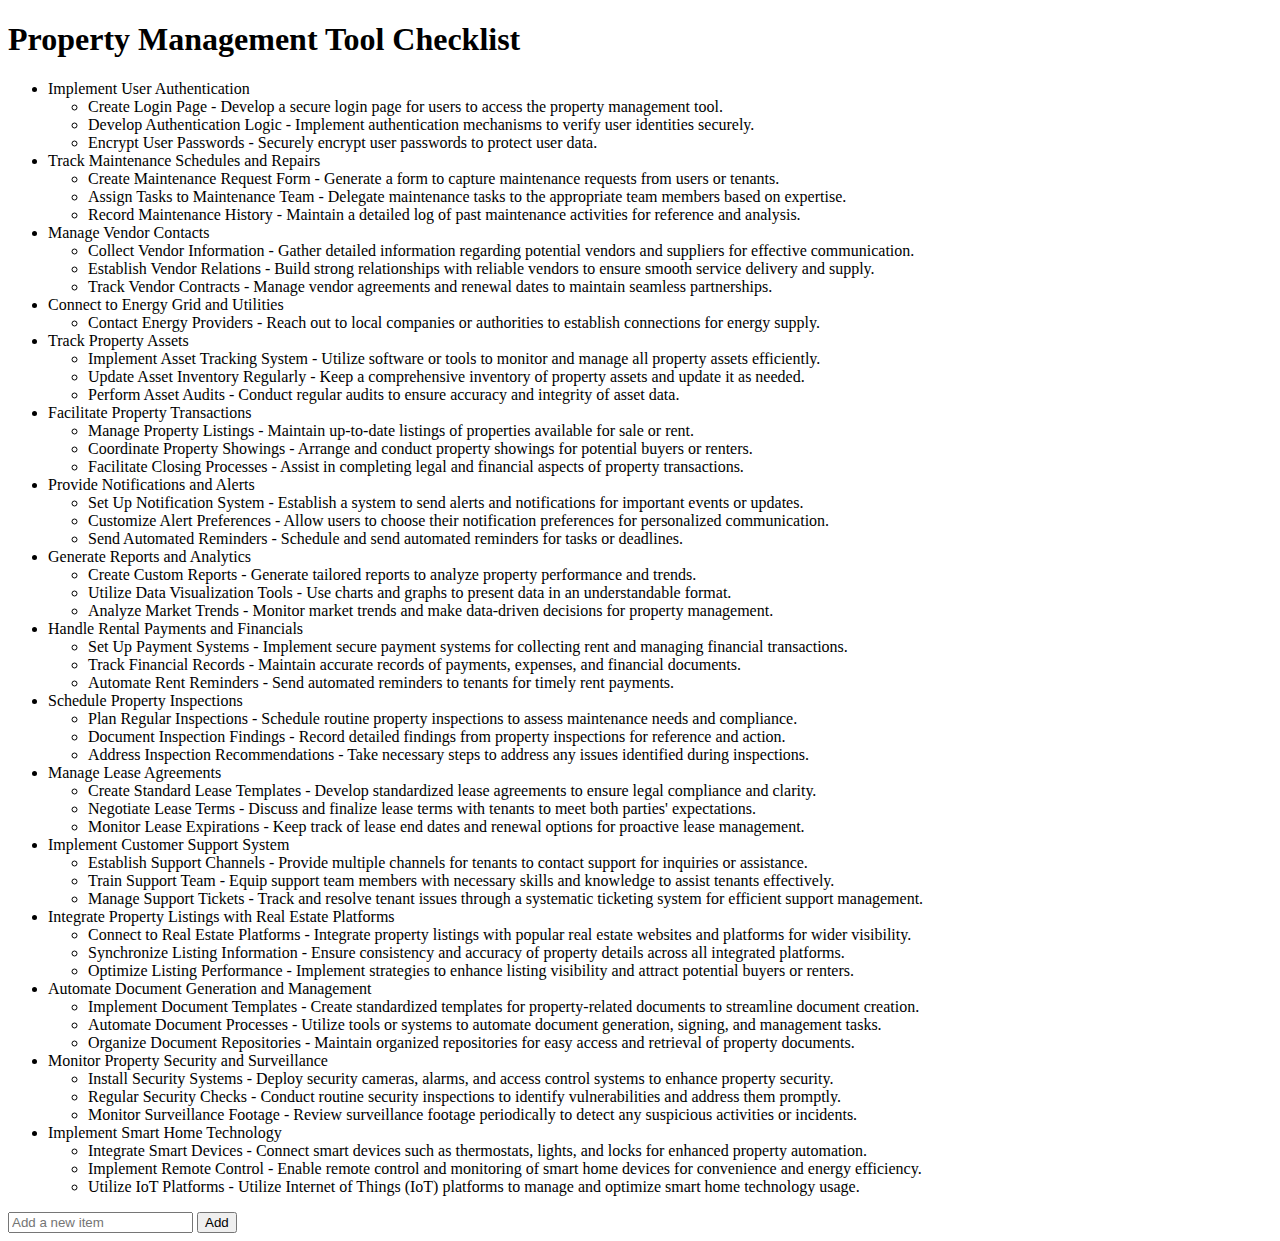
==== index.html @ b71ea4e7 "Create index.html" ====
<!DOCTYPE html>
<html lang="en">
<head>
    <meta charset="UTF-8">
    <meta name="viewport" content="width=device-width, initial-scale=1.0">
    <title>Property Management Tool Checklist</title>
    <link rel="stylesheet" href="style.css">
</head>
<body>
    <header>
        <h1>Property Management Tool Checklist</h1>
    </header>
    <main>
        <section class="checklist">
            <ul id="checklist-items">
                <!-- Existing main items with detailed descriptions -->
                <li class="main-item">Implement User Authentication
                    <ul class="sublist hidden">
                        <li>Create Login Page - Develop a secure login page for users to access the property management tool.</li>
                        <li>Develop Authentication Logic - Implement authentication mechanisms to verify user identities securely.</li>
                        <li>Encrypt User Passwords - Securely encrypt user passwords to protect user data.</li>
                    </ul>
                </li>
                <li class="main-item">Track Maintenance Schedules and Repairs
                    <ul class="sublist hidden">
                        <li>Create Maintenance Request Form - Generate a form to capture maintenance requests from users or tenants.</li>
                        <li>Assign Tasks to Maintenance Team - Delegate maintenance tasks to the appropriate team members based on expertise.</li>
                        <li>Record Maintenance History - Maintain a detailed log of past maintenance activities for reference and analysis.</li>
                    </ul>
                </li>
                <li class="main-item">Manage Vendor Contacts
                    <ul class="sublist hidden">
                        <li>Collect Vendor Information - Gather detailed information regarding potential vendors and suppliers for effective communication.</li>
                        <li>Establish Vendor Relations - Build strong relationships with reliable vendors to ensure smooth service delivery and supply.</li>
                        <li>Track Vendor Contracts - Manage vendor agreements and renewal dates to maintain seamless partnerships.</li>
                    </ul>
                </li>
                <li class="main-item">Connect to Energy Grid and Utilities
                    <ul class="sublist hidden">
                        <li>Contact Energy Providers - Reach out to local companies or authorities to establish connections for energy supply.</li>
                    </ul>
                </li>
                <!-- Additional main items with detailed descriptions -->
                <li class="main-item">Track Property Assets
                    <ul class="sublist hidden">
                        <li>Implement Asset Tracking System - Utilize software or tools to monitor and manage all property assets efficiently.</li>
                        <li>Update Asset Inventory Regularly - Keep a comprehensive inventory of property assets and update it as needed.</li>
                        <li>Perform Asset Audits - Conduct regular audits to ensure accuracy and integrity of asset data.</li>
                    </ul>
                </li>
                <li class="main-item">Facilitate Property Transactions
                    <ul class="sublist hidden">
                        <li>Manage Property Listings - Maintain up-to-date listings of properties available for sale or rent.</li>
                        <li>Coordinate Property Showings - Arrange and conduct property showings for potential buyers or renters.</li>
                        <li>Facilitate Closing Processes - Assist in completing legal and financial aspects of property transactions.</li>
                    </ul>
                </li>
                <li class="main-item">Provide Notifications and Alerts
                    <ul class="sublist hidden">
                        <li>Set Up Notification System - Establish a system to send alerts and notifications for important events or updates.</li>
                        <li>Customize Alert Preferences - Allow users to choose their notification preferences for personalized communication.</li>
                        <li>Send Automated Reminders - Schedule and send automated reminders for tasks or deadlines.</li>
                    </ul>
                </li>
                <li class="main-item">Generate Reports and Analytics
                    <ul class="sublist hidden">
                        <li>Create Custom Reports - Generate tailored reports to analyze property performance and trends.</li>
                        <li>Utilize Data Visualization Tools - Use charts and graphs to present data in an understandable format.</li>
                        <li>Analyze Market Trends - Monitor market trends and make data-driven decisions for property management.</li>
                    </ul>
                </li>
                <li class="main-item">Handle Rental Payments and Financials
                    <ul class="sublist hidden">
                        <li>Set Up Payment Systems - Implement secure payment systems for collecting rent and managing financial transactions.</li>
                        <li>Track Financial Records - Maintain accurate records of payments, expenses, and financial documents.</li>
                        <li>Automate Rent Reminders - Send automated reminders to tenants for timely rent payments.</li>
                    </ul>
                </li>
                <li class="main-item">Schedule Property Inspections
                    <ul class="sublist hidden">
                        <li>Plan Regular Inspections - Schedule routine property inspections to assess maintenance needs and compliance.</li>
                        <li>Document Inspection Findings - Record detailed findings from property inspections for reference and action.</li>
                        <li>Address Inspection Recommendations - Take necessary steps to address any issues identified during inspections.</li>
                    </ul>
                </li>
                <li class="main-item">Manage Lease Agreements
                    <ul class="sublist hidden">
                        <li>Create Standard Lease Templates - Develop standardized lease agreements to ensure legal compliance and clarity.</li>
                        <li>Negotiate Lease Terms - Discuss and finalize lease terms with tenants to meet both parties' expectations.</li>
                        <li>Monitor Lease Expirations - Keep track of lease end dates and renewal options for proactive lease management.</li>
                    </ul>
                </li>
                <li class="main-item">Implement Customer Support System
                    <ul class="sublist hidden">
                        <li>Establish Support Channels - Provide multiple channels for tenants to contact support for inquiries or assistance.</li>
                        <li>Train Support Team - Equip support team members with necessary skills and knowledge to assist tenants effectively.</li>
                        <li>Manage Support Tickets - Track and resolve tenant issues through a systematic ticketing system for efficient support management.</li>
                    </ul>
                </li>
                <li class="main-item">Integrate Property Listings with Real Estate Platforms
                    <ul class="sublist hidden">
                        <li>Connect to Real Estate Platforms - Integrate property listings with popular real estate websites and platforms for wider visibility.</li>
                        <li>Synchronize Listing Information - Ensure consistency and accuracy of property details across all integrated platforms.</li>
                        <li>Optimize Listing Performance - Implement strategies to enhance listing visibility and attract potential buyers or renters.</li>
                    </ul>
                </li>
                <li class="main-item">Automate Document Generation and Management
                    <ul class="sublist hidden">
                        <li>Implement Document Templates - Create standardized templates for property-related documents to streamline document creation.</li>
                        <li>Automate Document Processes - Utilize tools or systems to automate document generation, signing, and management tasks.</li>
                        <li>Organize Document Repositories - Maintain organized repositories for easy access and retrieval of property documents.</li>
                    </ul>
                </li>
                <li class="main-item">Monitor Property Security and Surveillance
                    <ul class="sublist hidden">
                        <li>Install Security Systems - Deploy security cameras, alarms, and access control systems to enhance property security.</li>
                        <li>Regular Security Checks - Conduct routine security inspections to identify vulnerabilities and address them promptly.</li>
                        <li>Monitor Surveillance Footage - Review surveillance footage periodically to detect any suspicious activities or incidents.</li>
                    </ul>
                </li>
                <li class="main-item">Implement Smart Home Technology
                    <ul class="sublist hidden">
                        <li>Integrate Smart Devices - Connect smart devices such as thermostats, lights, and locks for enhanced property automation.</li>
                        <li>Implement Remote Control - Enable remote control and monitoring of smart home devices for convenience and energy efficiency.</li>
                        <li>Utilize IoT Platforms - Utilize Internet of Things (IoT) platforms to manage and optimize smart home technology usage.</li>
                    </ul>
                </li>
            </ul>
            <div class="add-item">
                <input type="text" id="new-item" placeholder="Add a new item">
                <button id="add-button">Add</button>
            </div>
        </section>
    </main>
    <script src="script.js"></script>
</body>
</html>
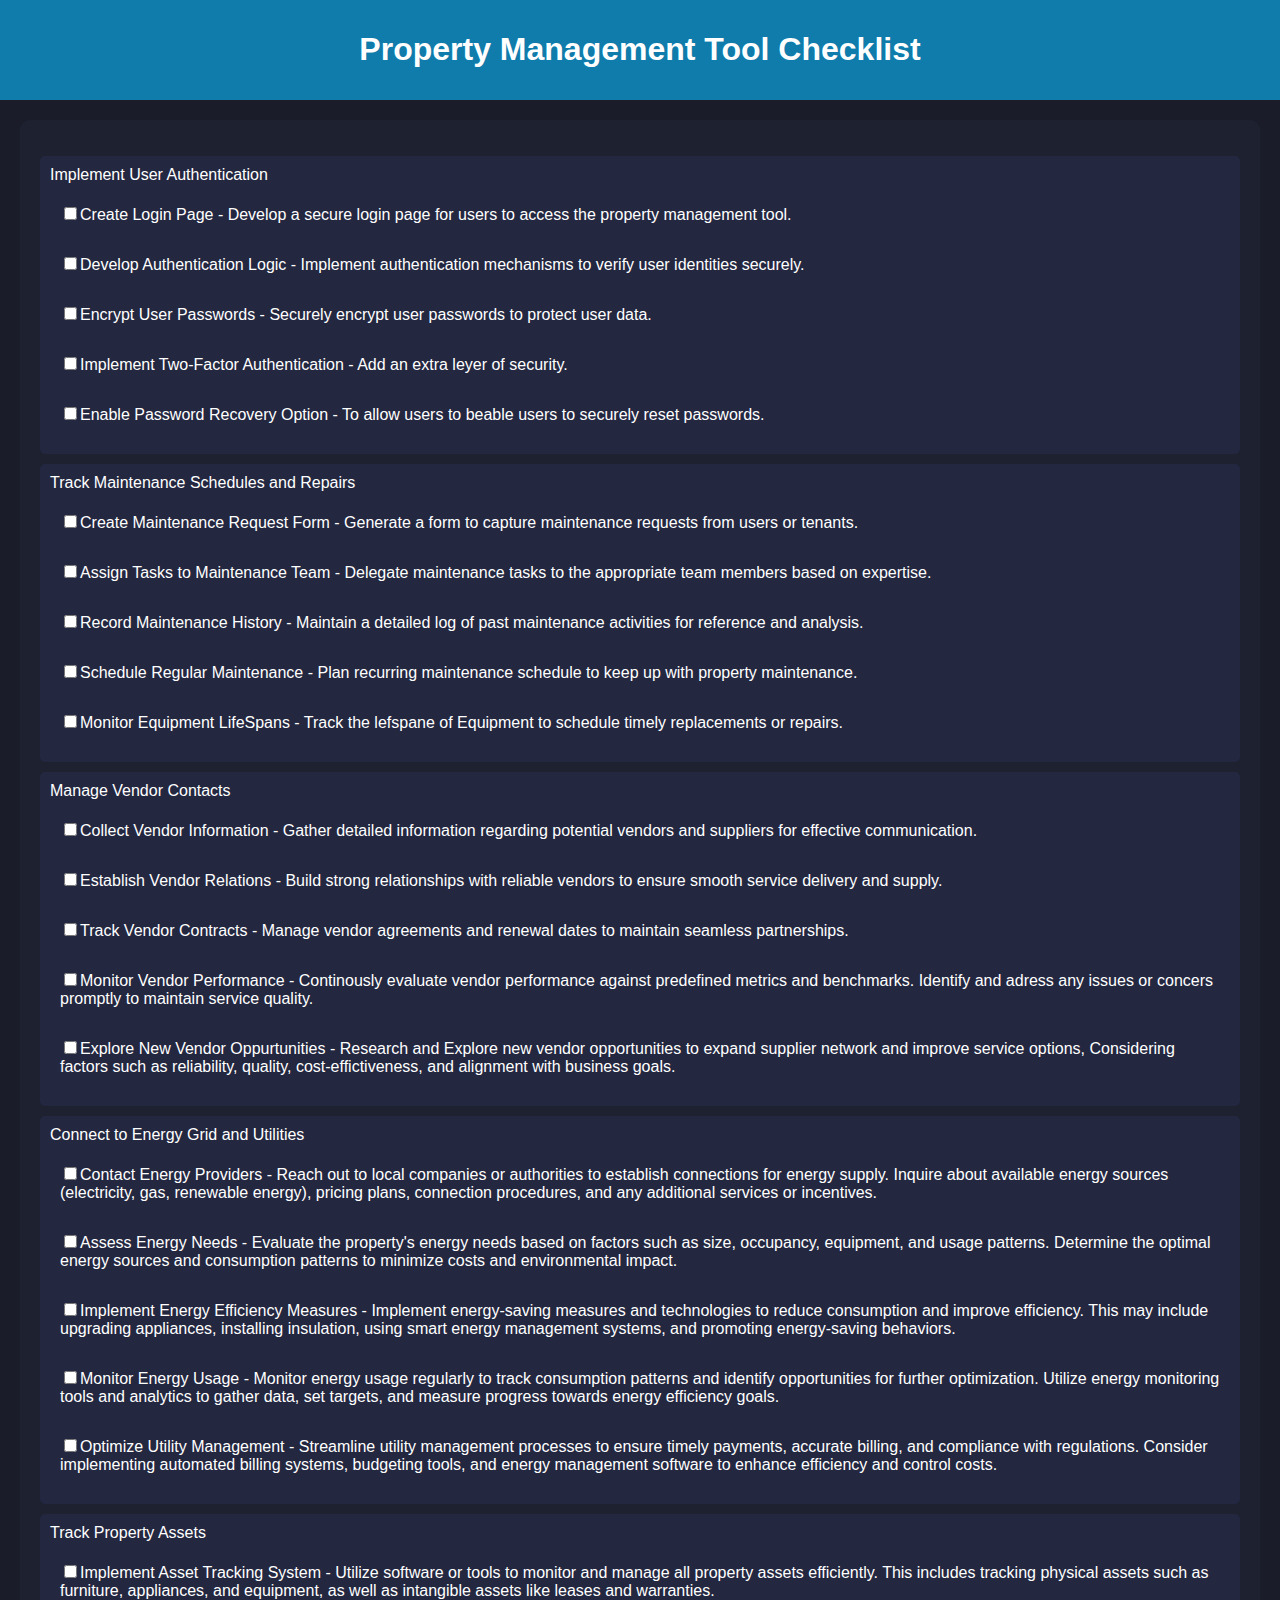
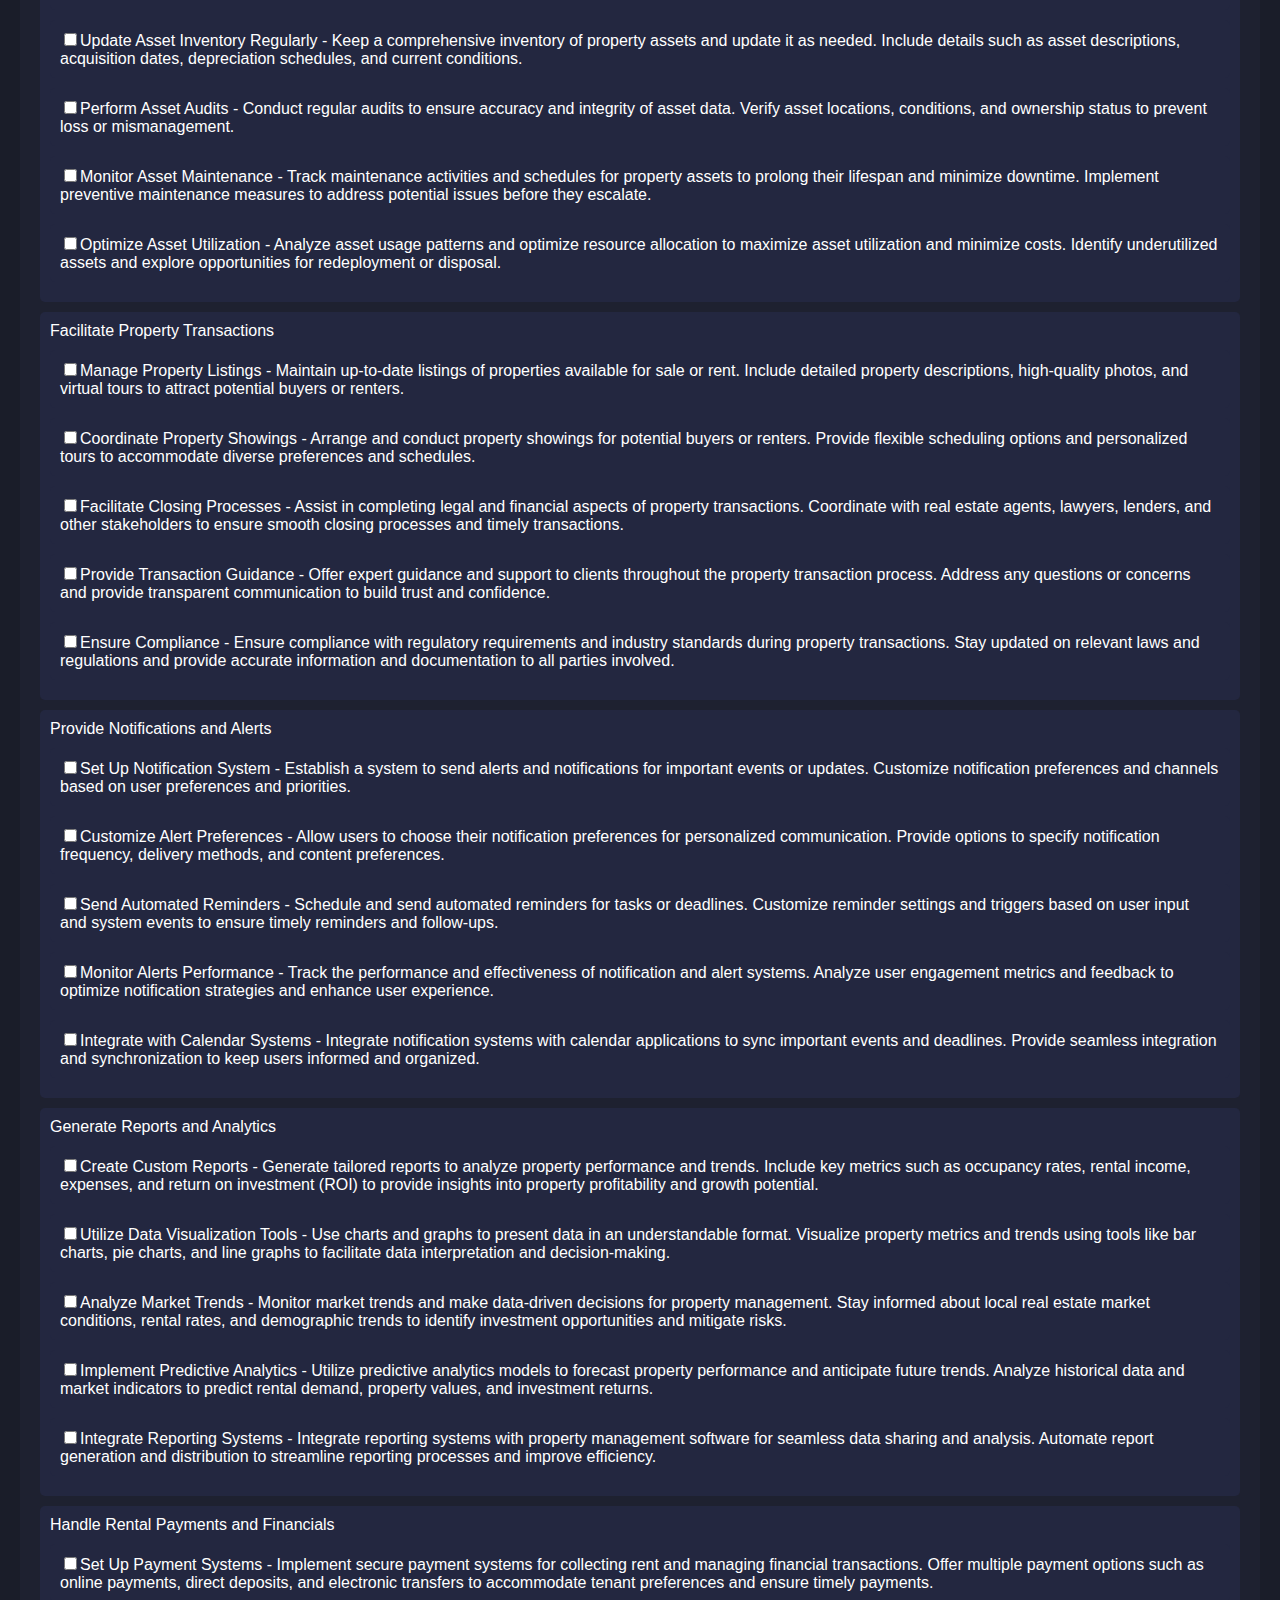
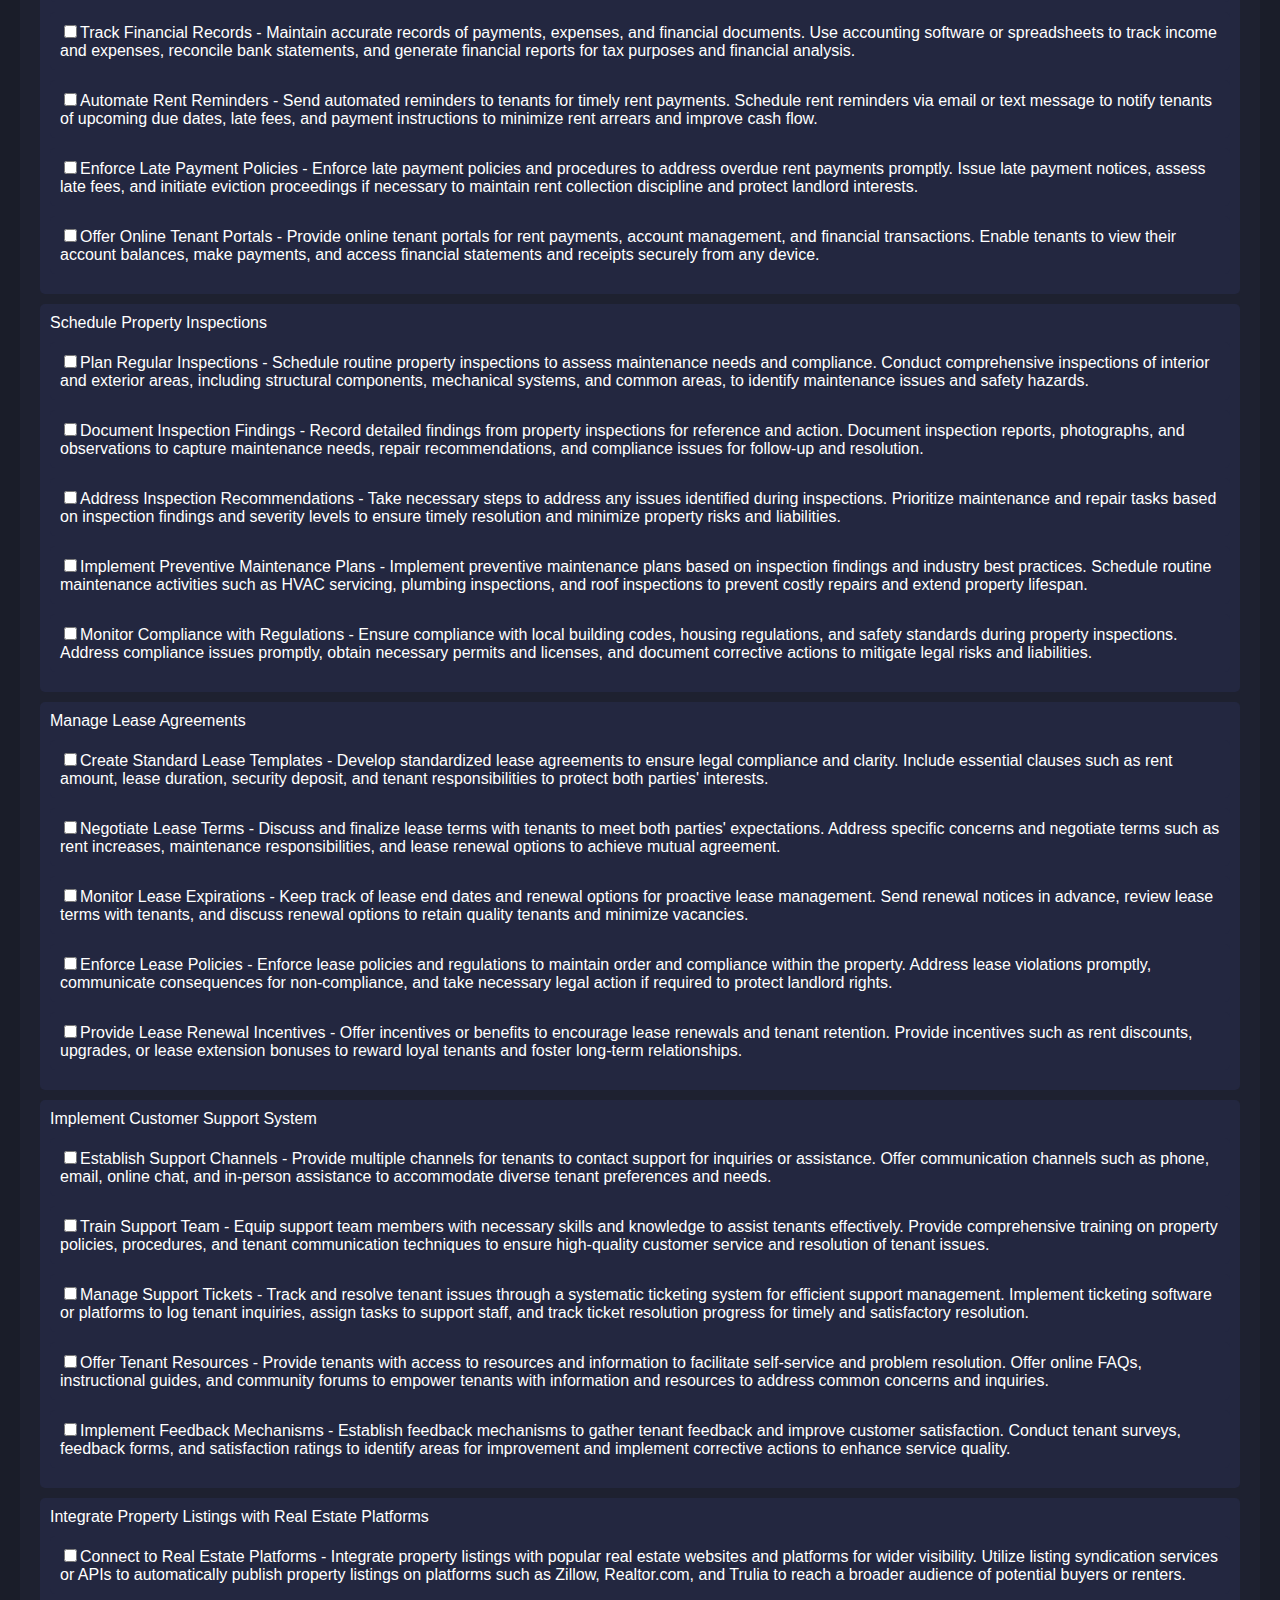
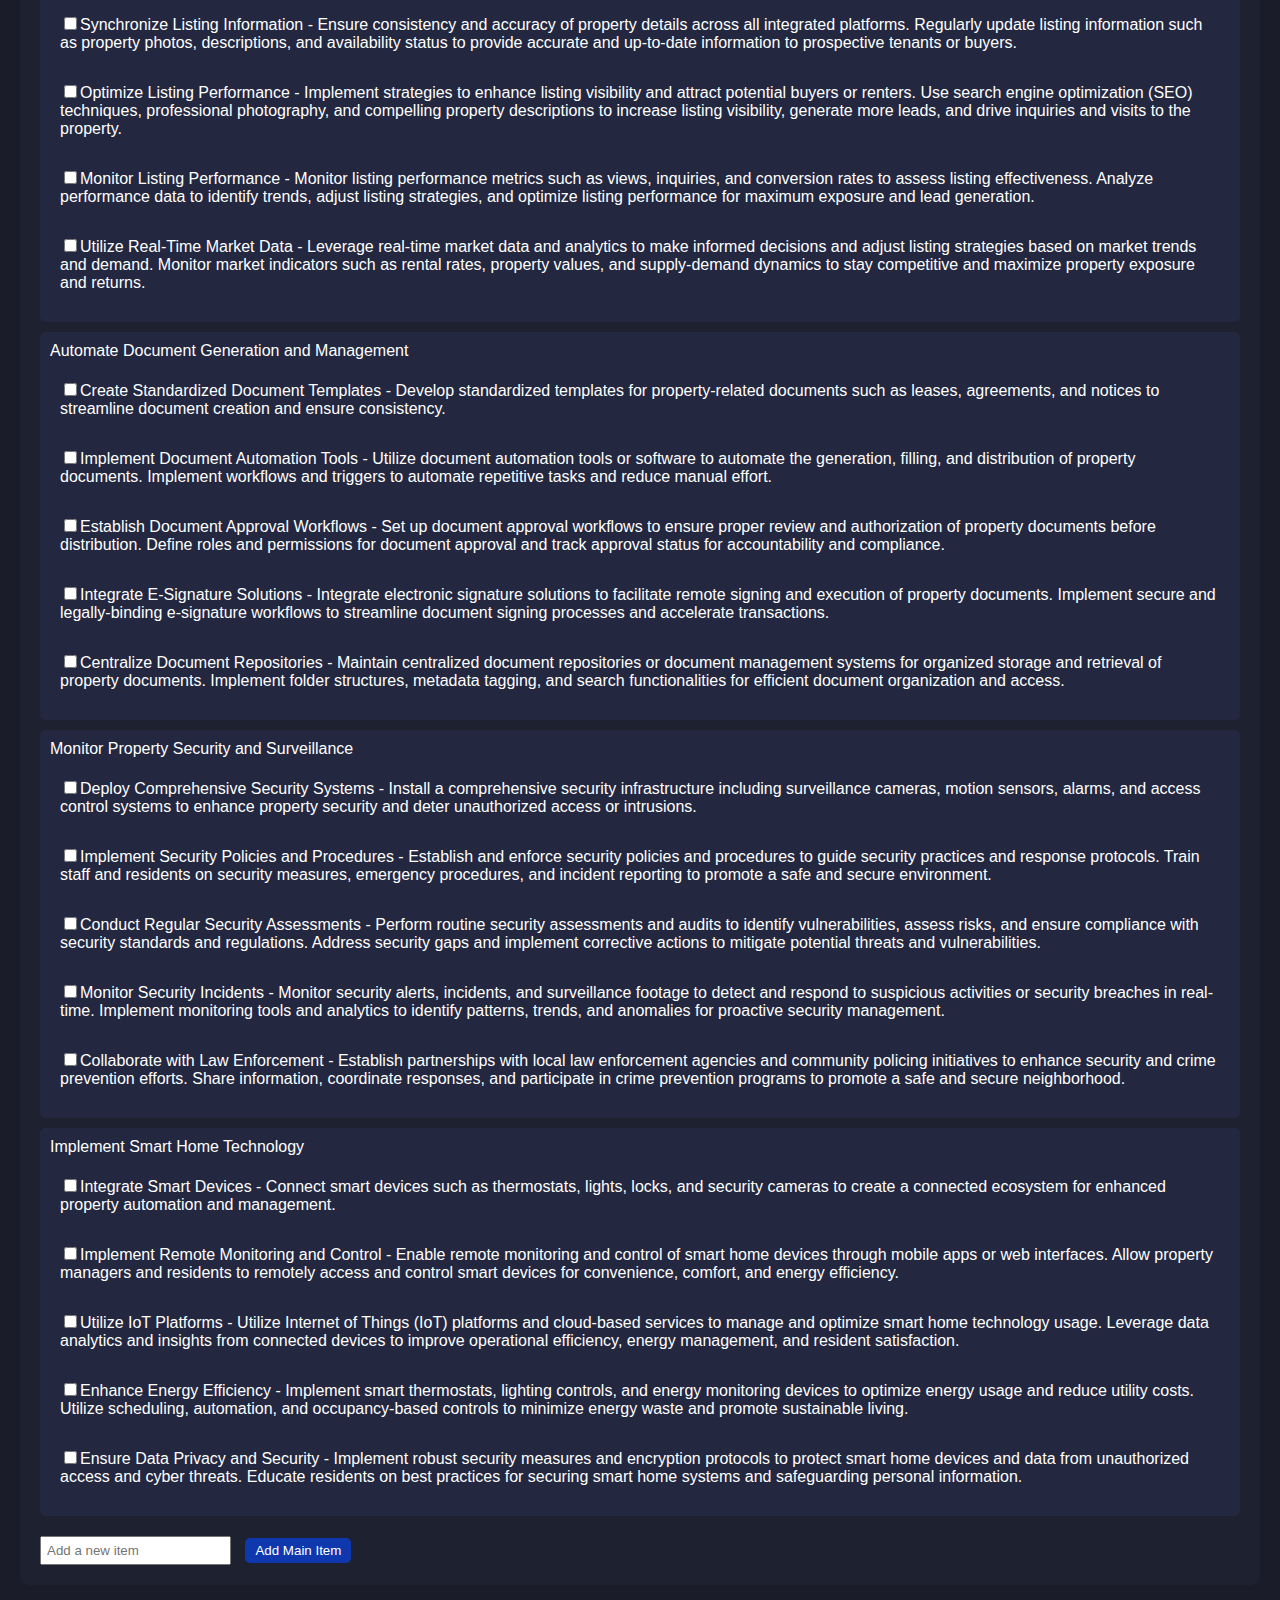
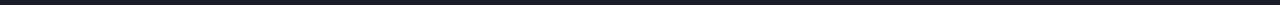
==== commit 0a50e89a: "Update index.html" ====
--- a/index.html
+++ b/index.html
@@ -13,122 +13,157 @@
     <main>
         <section class="checklist">
             <ul id="checklist-items">
-                <!-- Existing main items with detailed descriptions -->
+                <!-- main items with detailed descriptions -->
                 <li class="main-item">Implement User Authentication
                     <ul class="sublist hidden">
-                        <li>Create Login Page - Develop a secure login page for users to access the property management tool.</li>
-                        <li>Develop Authentication Logic - Implement authentication mechanisms to verify user identities securely.</li>
-                        <li>Encrypt User Passwords - Securely encrypt user passwords to protect user data.</li>
+                        <li><input type="checkbox" class="checkbox">Create Login Page - Develop a secure login page for users to access the property management tool.</li>
+                        <li><input type="checkbox" class="checkbox">Develop Authentication Logic - Implement authentication mechanisms to verify user identities securely.</li>
+                        <li><input type="checkbox" class="checkbox">Encrypt User Passwords - Securely encrypt user passwords to protect user data.</li>
+                        <li><input type="checkbox" class="checkbox">Implement Two-Factor Authentication - Add an extra leyer of security.</li>
+                        <li><input type="checkbox" class="checkbox">Enable Password Recovery Option - To allow users to beable users to securely reset passwords. </li>
                     </ul>
                 </li>
                 <li class="main-item">Track Maintenance Schedules and Repairs
                     <ul class="sublist hidden">
-                        <li>Create Maintenance Request Form - Generate a form to capture maintenance requests from users or tenants.</li>
-                        <li>Assign Tasks to Maintenance Team - Delegate maintenance tasks to the appropriate team members based on expertise.</li>
-                        <li>Record Maintenance History - Maintain a detailed log of past maintenance activities for reference and analysis.</li>
+                      <li><input type="checkbox" class="checkbox">Create Maintenance Request Form - Generate a form to capture maintenance requests from users or tenants.</li>
+                      <li><input type="checkbox" class="checkbox">Assign Tasks to Maintenance Team - Delegate maintenance tasks to the appropriate team members based on expertise.</li>
+                      <li><input type="checkbox" class="checkbox">Record Maintenance History - Maintain a detailed log of past maintenance activities for reference and analysis.</li>
+                      <li><input type="checkbox" class="checkbox">Schedule Regular Maintenance - Plan recurring maintenance schedule to keep up with property maintenance.</li>
+                      <li><input type="checkbox" class="checkbox">Monitor Equipment LifeSpans - Track the lefspane of Equipment to schedule timely replacements or repairs.</li>
                     </ul>
                 </li>
                 <li class="main-item">Manage Vendor Contacts
                     <ul class="sublist hidden">
-                        <li>Collect Vendor Information - Gather detailed information regarding potential vendors and suppliers for effective communication.</li>
-                        <li>Establish Vendor Relations - Build strong relationships with reliable vendors to ensure smooth service delivery and supply.</li>
-                        <li>Track Vendor Contracts - Manage vendor agreements and renewal dates to maintain seamless partnerships.</li>
+                      <li><input type="checkbox" class="checkbox">Collect Vendor Information - Gather detailed information regarding potential vendors and suppliers for effective communication.</li>
+                      <li><input type="checkbox" class="checkbox">Establish Vendor Relations - Build strong relationships with reliable vendors to ensure smooth service delivery and supply.</li>
+                      <li><input type="checkbox" class="checkbox">Track Vendor Contracts - Manage vendor agreements and renewal dates to maintain seamless partnerships.</li>
+                      <li><input type="checkbox" class="checkbox">Monitor Vendor Performance - Continously evaluate vendor performance against predefined metrics and benchmarks. Identify and adress any issues or concers promptly to maintain service quality.</li>
+                      <li><input type="checkbox" class="checkbox">Explore New Vendor Oppurtunities - Research and Explore new vendor opportunities to expand supplier network and improve service options, Considering factors such as reliability, quality, cost-effictiveness, and alignment with business goals.</li>
                     </ul>
                 </li>
-                <li class="main-item">Connect to Energy Grid and Utilities
-                    <ul class="sublist hidden">
-                        <li>Contact Energy Providers - Reach out to local companies or authorities to establish connections for energy supply.</li>
-                    </ul>
-                </li>
+<li class="main-item">Connect to Energy Grid and Utilities
+    <ul class="sublist hidden">
+        <!-- Subtasks for Connect to Energy Grid and Utilities -->
+        <li><input type="checkbox" class="checkbox">Contact Energy Providers - Reach out to local companies or authorities to establish connections for energy supply. Inquire about available energy sources (electricity, gas, renewable energy), pricing plans, connection procedures, and any additional services or incentives.</li>
+        <li><input type="checkbox" class="checkbox">Assess Energy Needs - Evaluate the property's energy needs based on factors such as size, occupancy, equipment, and usage patterns. Determine the optimal energy sources and consumption patterns to minimize costs and environmental impact.</li>
+        <li><input type="checkbox" class="checkbox">Implement Energy Efficiency Measures - Implement energy-saving measures and technologies to reduce consumption and improve efficiency. This may include upgrading appliances, installing insulation, using smart energy management systems, and promoting energy-saving behaviors.</li>
+        <li><input type="checkbox" class="checkbox">Monitor Energy Usage - Monitor energy usage regularly to track consumption patterns and identify opportunities for further optimization. Utilize energy monitoring tools and analytics to gather data, set targets, and measure progress towards energy efficiency goals.</li>
+        <li><input type="checkbox" class="checkbox">Optimize Utility Management - Streamline utility management processes to ensure timely payments, accurate billing, and compliance with regulations. Consider implementing automated billing systems, budgeting tools, and energy management software to enhance efficiency and control costs.</li>
+    </ul>
+</li> 
                 <!-- Additional main items with detailed descriptions -->
-                <li class="main-item">Track Property Assets
-                    <ul class="sublist hidden">
-                        <li>Implement Asset Tracking System - Utilize software or tools to monitor and manage all property assets efficiently.</li>
-                        <li>Update Asset Inventory Regularly - Keep a comprehensive inventory of property assets and update it as needed.</li>
-                        <li>Perform Asset Audits - Conduct regular audits to ensure accuracy and integrity of asset data.</li>
-                    </ul>
-                </li>
-                <li class="main-item">Facilitate Property Transactions
-                    <ul class="sublist hidden">
-                        <li>Manage Property Listings - Maintain up-to-date listings of properties available for sale or rent.</li>
-                        <li>Coordinate Property Showings - Arrange and conduct property showings for potential buyers or renters.</li>
-                        <li>Facilitate Closing Processes - Assist in completing legal and financial aspects of property transactions.</li>
-                    </ul>
-                </li>
-                <li class="main-item">Provide Notifications and Alerts
-                    <ul class="sublist hidden">
-                        <li>Set Up Notification System - Establish a system to send alerts and notifications for important events or updates.</li>
-                        <li>Customize Alert Preferences - Allow users to choose their notification preferences for personalized communication.</li>
-                        <li>Send Automated Reminders - Schedule and send automated reminders for tasks or deadlines.</li>
-                    </ul>
-                </li>
+<li class="main-item">Track Property Assets
+    <ul class="sublist hidden">
+        <li><input type="checkbox" class="checkbox">Implement Asset Tracking System - Utilize software or tools to monitor and manage all property assets efficiently. This includes tracking physical assets such as furniture, appliances, and equipment, as well as intangible assets like leases and warranties.</li>
+        <li><input type="checkbox" class="checkbox">Update Asset Inventory Regularly - Keep a comprehensive inventory of property assets and update it as needed. Include details such as asset descriptions, acquisition dates, depreciation schedules, and current conditions.</li>
+        <li><input type="checkbox" class="checkbox">Perform Asset Audits - Conduct regular audits to ensure accuracy and integrity of asset data. Verify asset locations, conditions, and ownership status to prevent loss or mismanagement.</li>
+        <li><input type="checkbox" class="checkbox">Monitor Asset Maintenance - Track maintenance activities and schedules for property assets to prolong their lifespan and minimize downtime. Implement preventive maintenance measures to address potential issues before they escalate.</li>
+        <li><input type="checkbox" class="checkbox">Optimize Asset Utilization - Analyze asset usage patterns and optimize resource allocation to maximize asset utilization and minimize costs. Identify underutilized assets and explore opportunities for redeployment or disposal.</li>
+    </ul>
+</li>
+<li class="main-item">Facilitate Property Transactions
+    <ul class="sublist hidden">
+        <li><input type="checkbox" class="checkbox">Manage Property Listings - Maintain up-to-date listings of properties available for sale or rent. Include detailed property descriptions, high-quality photos, and virtual tours to attract potential buyers or renters.</li>
+        <li><input type="checkbox" class="checkbox">Coordinate Property Showings - Arrange and conduct property showings for potential buyers or renters. Provide flexible scheduling options and personalized tours to accommodate diverse preferences and schedules.</li>
+        <li><input type="checkbox" class="checkbox">Facilitate Closing Processes - Assist in completing legal and financial aspects of property transactions. Coordinate with real estate agents, lawyers, lenders, and other stakeholders to ensure smooth closing processes and timely transactions.</li>
+        <li><input type="checkbox" class="checkbox">Provide Transaction Guidance - Offer expert guidance and support to clients throughout the property transaction process. Address any questions or concerns and provide transparent communication to build trust and confidence.</li>
+        <li><input type="checkbox" class="checkbox">Ensure Compliance - Ensure compliance with regulatory requirements and industry standards during property transactions. Stay updated on relevant laws and regulations and provide accurate information and documentation to all parties involved.</li>
+    </ul>
+</li>
+<li class="main-item">Provide Notifications and Alerts
+    <ul class="sublist hidden">
+        <li><input type="checkbox" class="checkbox">Set Up Notification System - Establish a system to send alerts and notifications for important events or updates. Customize notification preferences and channels based on user preferences and priorities.</li>
+        <li><input type="checkbox" class="checkbox">Customize Alert Preferences - Allow users to choose their notification preferences for personalized communication. Provide options to specify notification frequency, delivery methods, and content preferences.</li>
+        <li><input type="checkbox" class="checkbox">Send Automated Reminders - Schedule and send automated reminders for tasks or deadlines. Customize reminder settings and triggers based on user input and system events to ensure timely reminders and follow-ups.</li>
+        <li><input type="checkbox" class="checkbox">Monitor Alerts Performance - Track the performance and effectiveness of notification and alert systems. Analyze user engagement metrics and feedback to optimize notification strategies and enhance user experience.</li>
+        <li><input type="checkbox" class="checkbox">Integrate with Calendar Systems - Integrate notification systems with calendar applications to sync important events and deadlines. Provide seamless integration and synchronization to keep users informed and organized.</li>
+    </ul>
+</li>
                 <li class="main-item">Generate Reports and Analytics
-                    <ul class="sublist hidden">
-                        <li>Create Custom Reports - Generate tailored reports to analyze property performance and trends.</li>
-                        <li>Utilize Data Visualization Tools - Use charts and graphs to present data in an understandable format.</li>
-                        <li>Analyze Market Trends - Monitor market trends and make data-driven decisions for property management.</li>
-                    </ul>
-                </li>
-                <li class="main-item">Handle Rental Payments and Financials
-                    <ul class="sublist hidden">
-                        <li>Set Up Payment Systems - Implement secure payment systems for collecting rent and managing financial transactions.</li>
-                        <li>Track Financial Records - Maintain accurate records of payments, expenses, and financial documents.</li>
-                        <li>Automate Rent Reminders - Send automated reminders to tenants for timely rent payments.</li>
-                    </ul>
-                </li>
-                <li class="main-item">Schedule Property Inspections
-                    <ul class="sublist hidden">
-                        <li>Plan Regular Inspections - Schedule routine property inspections to assess maintenance needs and compliance.</li>
-                        <li>Document Inspection Findings - Record detailed findings from property inspections for reference and action.</li>
-                        <li>Address Inspection Recommendations - Take necessary steps to address any issues identified during inspections.</li>
-                    </ul>
-                </li>
-                <li class="main-item">Manage Lease Agreements
-                    <ul class="sublist hidden">
-                        <li>Create Standard Lease Templates - Develop standardized lease agreements to ensure legal compliance and clarity.</li>
-                        <li>Negotiate Lease Terms - Discuss and finalize lease terms with tenants to meet both parties' expectations.</li>
-                        <li>Monitor Lease Expirations - Keep track of lease end dates and renewal options for proactive lease management.</li>
-                    </ul>
-                </li>
-                <li class="main-item">Implement Customer Support System
-                    <ul class="sublist hidden">
-                        <li>Establish Support Channels - Provide multiple channels for tenants to contact support for inquiries or assistance.</li>
-                        <li>Train Support Team - Equip support team members with necessary skills and knowledge to assist tenants effectively.</li>
-                        <li>Manage Support Tickets - Track and resolve tenant issues through a systematic ticketing system for efficient support management.</li>
-                    </ul>
-                </li>
-                <li class="main-item">Integrate Property Listings with Real Estate Platforms
-                    <ul class="sublist hidden">
-                        <li>Connect to Real Estate Platforms - Integrate property listings with popular real estate websites and platforms for wider visibility.</li>
-                        <li>Synchronize Listing Information - Ensure consistency and accuracy of property details across all integrated platforms.</li>
-                        <li>Optimize Listing Performance - Implement strategies to enhance listing visibility and attract potential buyers or renters.</li>
-                    </ul>
-                </li>
+    <ul class="sublist hidden">
+        <li><input type="checkbox" class="checkbox">Create Custom Reports - Generate tailored reports to analyze property performance and trends. Include key metrics such as occupancy rates, rental income, expenses, and return on investment (ROI) to provide insights into property profitability and growth potential.</li>
+        <li><input type="checkbox" class="checkbox">Utilize Data Visualization Tools - Use charts and graphs to present data in an understandable format. Visualize property metrics and trends using tools like bar charts, pie charts, and line graphs to facilitate data interpretation and decision-making.</li>
+        <li><input type="checkbox" class="checkbox">Analyze Market Trends - Monitor market trends and make data-driven decisions for property management. Stay informed about local real estate market conditions, rental rates, and demographic trends to identify investment opportunities and mitigate risks.</li>
+        <li><input type="checkbox" class="checkbox">Implement Predictive Analytics - Utilize predictive analytics models to forecast property performance and anticipate future trends. Analyze historical data and market indicators to predict rental demand, property values, and investment returns.</li>
+        <li><input type="checkbox" class="checkbox">Integrate Reporting Systems - Integrate reporting systems with property management software for seamless data sharing and analysis. Automate report generation and distribution to streamline reporting processes and improve efficiency.</li>
+    </ul>
+</li>
+<li class="main-item">Handle Rental Payments and Financials
+    <ul class="sublist hidden">
+        <li><input type="checkbox" class="checkbox">Set Up Payment Systems - Implement secure payment systems for collecting rent and managing financial transactions. Offer multiple payment options such as online payments, direct deposits, and electronic transfers to accommodate tenant preferences and ensure timely payments.</li>
+        <li><input type="checkbox" class="checkbox">Track Financial Records - Maintain accurate records of payments, expenses, and financial documents. Use accounting software or spreadsheets to track income and expenses, reconcile bank statements, and generate financial reports for tax purposes and financial analysis.</li>
+        <li><input type="checkbox" class="checkbox">Automate Rent Reminders - Send automated reminders to tenants for timely rent payments. Schedule rent reminders via email or text message to notify tenants of upcoming due dates, late fees, and payment instructions to minimize rent arrears and improve cash flow.</li>
+        <li><input type="checkbox" class="checkbox">Enforce Late Payment Policies - Enforce late payment policies and procedures to address overdue rent payments promptly. Issue late payment notices, assess late fees, and initiate eviction proceedings if necessary to maintain rent collection discipline and protect landlord interests.</li>
+        <li><input type="checkbox" class="checkbox">Offer Online Tenant Portals - Provide online tenant portals for rent payments, account management, and financial transactions. Enable tenants to view their account balances, make payments, and access financial statements and receipts securely from any device.</li>
+    </ul>
+</li>
+<li class="main-item">Schedule Property Inspections
+    <ul class="sublist hidden">
+        <li><input type="checkbox" class="checkbox">Plan Regular Inspections - Schedule routine property inspections to assess maintenance needs and compliance. Conduct comprehensive inspections of interior and exterior areas, including structural components, mechanical systems, and common areas, to identify maintenance issues and safety hazards.</li>
+        <li><input type="checkbox" class="checkbox">Document Inspection Findings - Record detailed findings from property inspections for reference and action. Document inspection reports, photographs, and observations to capture maintenance needs, repair recommendations, and compliance issues for follow-up and resolution.</li>
+        <li><input type="checkbox" class="checkbox">Address Inspection Recommendations - Take necessary steps to address any issues identified during inspections. Prioritize maintenance and repair tasks based on inspection findings and severity levels to ensure timely resolution and minimize property risks and liabilities.</li>
+        <li><input type="checkbox" class="checkbox">Implement Preventive Maintenance Plans - Implement preventive maintenance plans based on inspection findings and industry best practices. Schedule routine maintenance activities such as HVAC servicing, plumbing inspections, and roof inspections to prevent costly repairs and extend property lifespan.</li>
+        <li><input type="checkbox" class="checkbox">Monitor Compliance with Regulations - Ensure compliance with local building codes, housing regulations, and safety standards during property inspections. Address compliance issues promptly, obtain necessary permits and licenses, and document corrective actions to mitigate legal risks and liabilities.</li>
+    </ul>
+</li>
+               <li class="main-item">Manage Lease Agreements
+    <ul class="sublist hidden">
+        <li><input type="checkbox" class="checkbox">Create Standard Lease Templates - Develop standardized lease agreements to ensure legal compliance and clarity. Include essential clauses such as rent amount, lease duration, security deposit, and tenant responsibilities to protect both parties' interests.</li>
+        <li><input type="checkbox" class="checkbox">Negotiate Lease Terms - Discuss and finalize lease terms with tenants to meet both parties' expectations. Address specific concerns and negotiate terms such as rent increases, maintenance responsibilities, and lease renewal options to achieve mutual agreement.</li>
+        <li><input type="checkbox" class="checkbox">Monitor Lease Expirations - Keep track of lease end dates and renewal options for proactive lease management. Send renewal notices in advance, review lease terms with tenants, and discuss renewal options to retain quality tenants and minimize vacancies.</li>
+        <li><input type="checkbox" class="checkbox">Enforce Lease Policies - Enforce lease policies and regulations to maintain order and compliance within the property. Address lease violations promptly, communicate consequences for non-compliance, and take necessary legal action if required to protect landlord rights.</li>
+        <li><input type="checkbox" class="checkbox">Provide Lease Renewal Incentives - Offer incentives or benefits to encourage lease renewals and tenant retention. Provide incentives such as rent discounts, upgrades, or lease extension bonuses to reward loyal tenants and foster long-term relationships.</li>
+    </ul>
+</li>
+<li class="main-item">Implement Customer Support System
+    <ul class="sublist hidden">
+        <li><input type="checkbox" class="checkbox">Establish Support Channels - Provide multiple channels for tenants to contact support for inquiries or assistance. Offer communication channels such as phone, email, online chat, and in-person assistance to accommodate diverse tenant preferences and needs.</li>
+        <li><input type="checkbox" class="checkbox">Train Support Team - Equip support team members with necessary skills and knowledge to assist tenants effectively. Provide comprehensive training on property policies, procedures, and tenant communication techniques to ensure high-quality customer service and resolution of tenant issues.</li>
+        <li><input type="checkbox" class="checkbox">Manage Support Tickets - Track and resolve tenant issues through a systematic ticketing system for efficient support management. Implement ticketing software or platforms to log tenant inquiries, assign tasks to support staff, and track ticket resolution progress for timely and satisfactory resolution.</li>
+        <li><input type="checkbox" class="checkbox">Offer Tenant Resources - Provide tenants with access to resources and information to facilitate self-service and problem resolution. Offer online FAQs, instructional guides, and community forums to empower tenants with information and resources to address common concerns and inquiries.</li>
+        <li><input type="checkbox" class="checkbox">Implement Feedback Mechanisms - Establish feedback mechanisms to gather tenant feedback and improve customer satisfaction. Conduct tenant surveys, feedback forms, and satisfaction ratings to identify areas for improvement and implement corrective actions to enhance service quality.</li>
+    </ul>
+</li>
+<li class="main-item">Integrate Property Listings with Real Estate Platforms
+    <ul class="sublist hidden">
+        <li><input type="checkbox" class="checkbox">Connect to Real Estate Platforms - Integrate property listings with popular real estate websites and platforms for wider visibility. Utilize listing syndication services or APIs to automatically publish property listings on platforms such as Zillow, Realtor.com, and Trulia to reach a broader audience of potential buyers or renters.</li>
+        <li><input type="checkbox" class="checkbox">Synchronize Listing Information - Ensure consistency and accuracy of property details across all integrated platforms. Regularly update listing information such as property photos, descriptions, and availability status to provide accurate and up-to-date information to prospective tenants or buyers.</li>
+        <li><input type="checkbox" class="checkbox">Optimize Listing Performance - Implement strategies to enhance listing visibility and attract potential buyers or renters. Use search engine optimization (SEO) techniques, professional photography, and compelling property descriptions to increase listing visibility, generate more leads, and drive inquiries and visits to the property.</li>
+        <li><input type="checkbox" class="checkbox">Monitor Listing Performance - Monitor listing performance metrics such as views, inquiries, and conversion rates to assess listing effectiveness. Analyze performance data to identify trends, adjust listing strategies, and optimize listing performance for maximum exposure and lead generation.</li>
+        <li><input type="checkbox" class="checkbox">Utilize Real-Time Market Data - Leverage real-time market data and analytics to make informed decisions and adjust listing strategies based on market trends and demand. Monitor market indicators such as rental rates, property values, and supply-demand dynamics to stay competitive and maximize property exposure and returns.</li>
+    </ul>
+</li>
                 <li class="main-item">Automate Document Generation and Management
-                    <ul class="sublist hidden">
-                        <li>Implement Document Templates - Create standardized templates for property-related documents to streamline document creation.</li>
-                        <li>Automate Document Processes - Utilize tools or systems to automate document generation, signing, and management tasks.</li>
-                        <li>Organize Document Repositories - Maintain organized repositories for easy access and retrieval of property documents.</li>
-                    </ul>
-                </li>
-                <li class="main-item">Monitor Property Security and Surveillance
-                    <ul class="sublist hidden">
-                        <li>Install Security Systems - Deploy security cameras, alarms, and access control systems to enhance property security.</li>
-                        <li>Regular Security Checks - Conduct routine security inspections to identify vulnerabilities and address them promptly.</li>
-                        <li>Monitor Surveillance Footage - Review surveillance footage periodically to detect any suspicious activities or incidents.</li>
-                    </ul>
-                </li>
-                <li class="main-item">Implement Smart Home Technology
-                    <ul class="sublist hidden">
-                        <li>Integrate Smart Devices - Connect smart devices such as thermostats, lights, and locks for enhanced property automation.</li>
-                        <li>Implement Remote Control - Enable remote control and monitoring of smart home devices for convenience and energy efficiency.</li>
-                        <li>Utilize IoT Platforms - Utilize Internet of Things (IoT) platforms to manage and optimize smart home technology usage.</li>
-                    </ul>
-                </li>
-            </ul>
+    <ul class="sublist hidden">
+        <li><input type="checkbox" class="checkbox">Create Standardized Document Templates - Develop standardized templates for property-related documents such as leases, agreements, and notices to streamline document creation and ensure consistency.</li>
+        <li><input type="checkbox" class="checkbox">Implement Document Automation Tools - Utilize document automation tools or software to automate the generation, filling, and distribution of property documents. Implement workflows and triggers to automate repetitive tasks and reduce manual effort.</li>
+        <li><input type="checkbox" class="checkbox">Establish Document Approval Workflows - Set up document approval workflows to ensure proper review and authorization of property documents before distribution. Define roles and permissions for document approval and track approval status for accountability and compliance.</li>
+        <li><input type="checkbox" class="checkbox">Integrate E-Signature Solutions - Integrate electronic signature solutions to facilitate remote signing and execution of property documents. Implement secure and legally-binding e-signature workflows to streamline document signing processes and accelerate transactions.</li>
+        <li><input type="checkbox" class="checkbox">Centralize Document Repositories - Maintain centralized document repositories or document management systems for organized storage and retrieval of property documents. Implement folder structures, metadata tagging, and search functionalities for efficient document organization and access.</li>
+    </ul>
+</li>
+<li class="main-item">Monitor Property Security and Surveillance
+    <ul class="sublist hidden">
+        <li><input type="checkbox" class="checkbox">Deploy Comprehensive Security Systems - Install a comprehensive security infrastructure including surveillance cameras, motion sensors, alarms, and access control systems to enhance property security and deter unauthorized access or intrusions.</li>
+        <li><input type="checkbox" class="checkbox">Implement Security Policies and Procedures - Establish and enforce security policies and procedures to guide security practices and response protocols. Train staff and residents on security measures, emergency procedures, and incident reporting to promote a safe and secure environment.</li>
+        <li><input type="checkbox" class="checkbox">Conduct Regular Security Assessments - Perform routine security assessments and audits to identify vulnerabilities, assess risks, and ensure compliance with security standards and regulations. Address security gaps and implement corrective actions to mitigate potential threats and vulnerabilities.</li>
+        <li><input type="checkbox" class="checkbox">Monitor Security Incidents - Monitor security alerts, incidents, and surveillance footage to detect and respond to suspicious activities or security breaches in real-time. Implement monitoring tools and analytics to identify patterns, trends, and anomalies for proactive security management.</li>
+        <li><input type="checkbox" class="checkbox">Collaborate with Law Enforcement - Establish partnerships with local law enforcement agencies and community policing initiatives to enhance security and crime prevention efforts. Share information, coordinate responses, and participate in crime prevention programs to promote a safe and secure neighborhood.</li>
+    </ul>
+</li>
+<li class="main-item">Implement Smart Home Technology
+    <ul class="sublist hidden">
+        <li><input type="checkbox" class="checkbox">Integrate Smart Devices - Connect smart devices such as thermostats, lights, locks, and security cameras to create a connected ecosystem for enhanced property automation and management.</li>
+        <li><input type="checkbox" class="checkbox">Implement Remote Monitoring and Control - Enable remote monitoring and control of smart home devices through mobile apps or web interfaces. Allow property managers and residents to remotely access and control smart devices for convenience, comfort, and energy efficiency.</li>
+        <li><input type="checkbox" class="checkbox">Utilize IoT Platforms - Utilize Internet of Things (IoT) platforms and cloud-based services to manage and optimize smart home technology usage. Leverage data analytics and insights from connected devices to improve operational efficiency, energy management, and resident satisfaction.</li>
+        <li><input type="checkbox" class="checkbox">Enhance Energy Efficiency - Implement smart thermostats, lighting controls, and energy monitoring devices to optimize energy usage and reduce utility costs. Utilize scheduling, automation, and occupancy-based controls to minimize energy waste and promote sustainable living.</li>
+        <li><input type="checkbox" class="checkbox">Ensure Data Privacy and Security - Implement robust security measures and encryption protocols to protect smart home devices and data from unauthorized access and cyber threats. Educate residents on best practices for securing smart home systems and safeguarding personal information.</li>
+    </ul>
+</li>
+</ul>
             <div class="add-item">
                 <input type="text" id="new-item" placeholder="Add a new item">
-                <button id="add-button">Add</button>
+                <button id="add-main-button">Add Main Item</button>
             </div>
         </section>
     </main>
--- a/style.css
+++ b/style.css
@@ -0,0 +1,61 @@
+body {
+    background-color: #1A1D29; /* Dark blue */
+    font-family: 'Arial', sans-serif;
+    margin: 0;
+    padding: 0;
+    color: #FFF;
+}
+
+header {
+    background-color: #0F7CAC; /* Light blue */
+    color: #FFF;
+    text-align: center;
+    padding: 10px 0;
+}
+
+.checklist {
+    background-color: #1E2130; /* Dark blue */
+    padding: 20px;
+    border-radius: 10px;
+    margin: 20px;
+}
+
+ul {
+    list-style-type: none;
+    padding: 0;
+}
+
+li {
+    margin: 10px 0;
+    padding: 10px;
+    background-color: #232740; /* Dark blue */
+    border-radius: 5px;
+    cursor: pointer;
+}
+
+li:hover {
+    background-color: #0F7CAC; /* Light blue */
+    color: #FFF;
+}
+
+.add-item {
+    margin-top: 20px;
+}
+
+input[type="text"] {
+    padding: 5px;
+    margin-right: 10px;
+}
+
+button {
+    padding: 5px 10px;
+    background-color: #0f37ae; /* Light blue */
+    color: #FFF;
+    border: none;
+    border-radius: 5px;
+    cursor: pointer;
+}
+
+button:hover {
+    background-color: #00008b; /* Dark blue */
+}
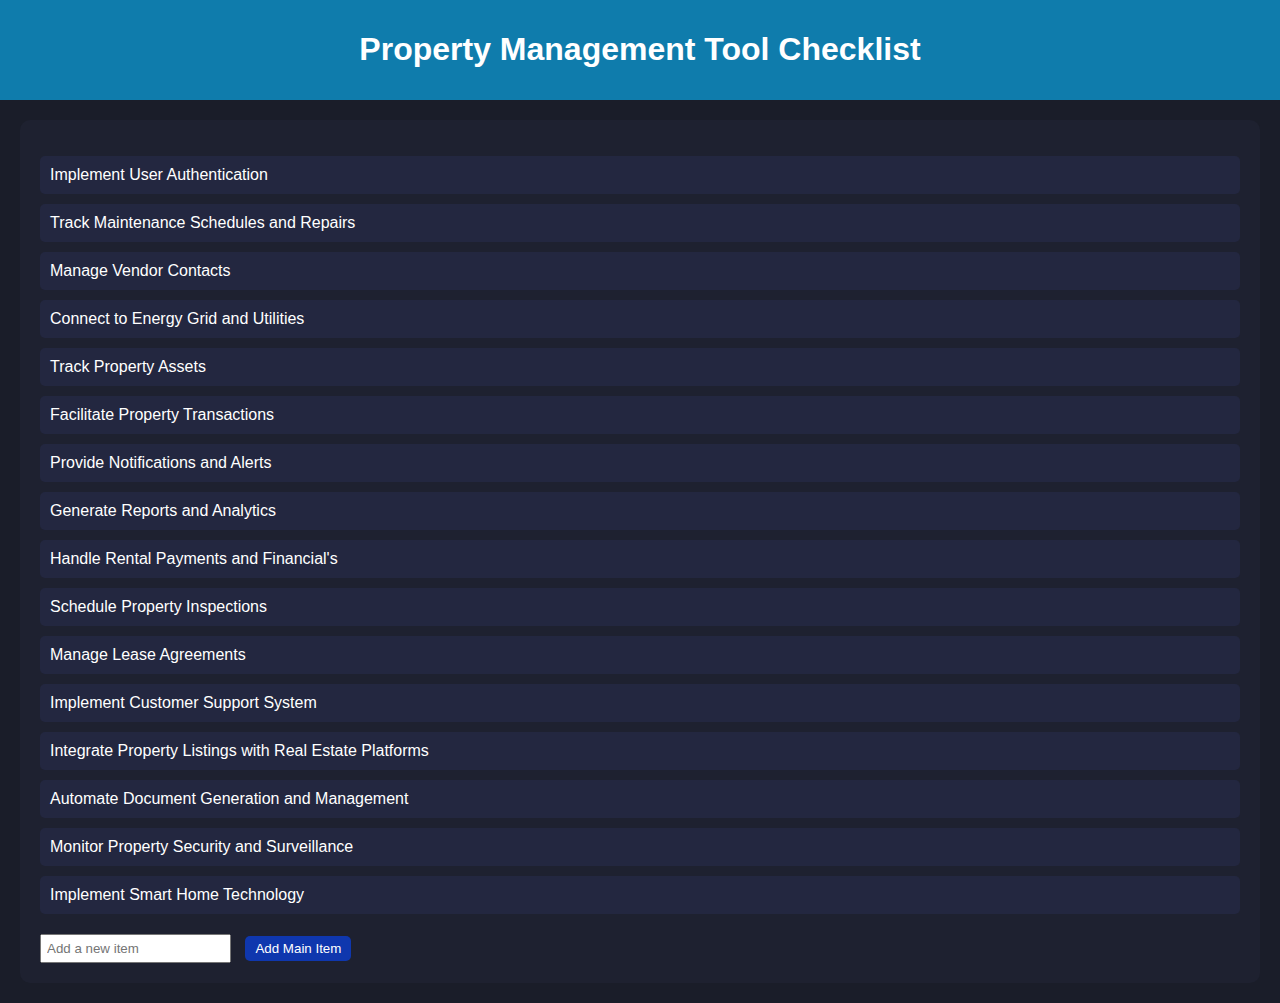
==== commit a2cfd7f5: "Update index.html" ====
--- a/index.html
+++ b/index.html
@@ -19,8 +19,8 @@
                         <li><input type="checkbox" class="checkbox">Create Login Page - Develop a secure login page for users to access the property management tool.</li>
                         <li><input type="checkbox" class="checkbox">Develop Authentication Logic - Implement authentication mechanisms to verify user identities securely.</li>
                         <li><input type="checkbox" class="checkbox">Encrypt User Passwords - Securely encrypt user passwords to protect user data.</li>
-                        <li><input type="checkbox" class="checkbox">Implement Two-Factor Authentication - Add an extra leyer of security.</li>
-                        <li><input type="checkbox" class="checkbox">Enable Password Recovery Option - To allow users to beable users to securely reset passwords. </li>
+                        <li><input type="checkbox" class="checkbox">Implement Two-Factor Authentication - Add an extra layer of security.</li>
+                        <li><input type="checkbox" class="checkbox">Enable Password Recovery Option - To allow users to be able users to securely reset passwords. </li>
                     </ul>
                 </li>
                 <li class="main-item">Track Maintenance Schedules and Repairs
@@ -29,7 +29,7 @@
                       <li><input type="checkbox" class="checkbox">Assign Tasks to Maintenance Team - Delegate maintenance tasks to the appropriate team members based on expertise.</li>
                       <li><input type="checkbox" class="checkbox">Record Maintenance History - Maintain a detailed log of past maintenance activities for reference and analysis.</li>
                       <li><input type="checkbox" class="checkbox">Schedule Regular Maintenance - Plan recurring maintenance schedule to keep up with property maintenance.</li>
-                      <li><input type="checkbox" class="checkbox">Monitor Equipment LifeSpans - Track the lefspane of Equipment to schedule timely replacements or repairs.</li>
+                      <li><input type="checkbox" class="checkbox">Monitor Equipment LifeSpans - Track the lifespan of Equipment to schedule timely replacements or repairs.</li>
                     </ul>
                 </li>
                 <li class="main-item">Manage Vendor Contacts
@@ -37,8 +37,8 @@
                       <li><input type="checkbox" class="checkbox">Collect Vendor Information - Gather detailed information regarding potential vendors and suppliers for effective communication.</li>
                       <li><input type="checkbox" class="checkbox">Establish Vendor Relations - Build strong relationships with reliable vendors to ensure smooth service delivery and supply.</li>
                       <li><input type="checkbox" class="checkbox">Track Vendor Contracts - Manage vendor agreements and renewal dates to maintain seamless partnerships.</li>
-                      <li><input type="checkbox" class="checkbox">Monitor Vendor Performance - Continously evaluate vendor performance against predefined metrics and benchmarks. Identify and adress any issues or concers promptly to maintain service quality.</li>
-                      <li><input type="checkbox" class="checkbox">Explore New Vendor Oppurtunities - Research and Explore new vendor opportunities to expand supplier network and improve service options, Considering factors such as reliability, quality, cost-effictiveness, and alignment with business goals.</li>
+                      <li><input type="checkbox" class="checkbox">Monitor Vendor Performance - Continuously evaluate vendor performance against predefined metrics and benchmarks. Identify and address any issues or concerns promptly to maintain service quality.</li>
+                      <li><input type="checkbox" class="checkbox">Explore New Vendor Oppurtunities - Research and Explore new vendor opportunities to expand supplier network and improve service options, Considering factors such as reliability, quality, cost-effectiveness, and alignment with business goals.</li>
                     </ul>
                 </li>
 <li class="main-item">Connect to Energy Grid and Utilities
@@ -88,7 +88,7 @@
         <li><input type="checkbox" class="checkbox">Integrate Reporting Systems - Integrate reporting systems with property management software for seamless data sharing and analysis. Automate report generation and distribution to streamline reporting processes and improve efficiency.</li>
     </ul>
 </li>
-<li class="main-item">Handle Rental Payments and Financials
+<li class="main-item">Handle Rental Payments and Financial's
     <ul class="sublist hidden">
         <li><input type="checkbox" class="checkbox">Set Up Payment Systems - Implement secure payment systems for collecting rent and managing financial transactions. Offer multiple payment options such as online payments, direct deposits, and electronic transfers to accommodate tenant preferences and ensure timely payments.</li>
         <li><input type="checkbox" class="checkbox">Track Financial Records - Maintain accurate records of payments, expenses, and financial documents. Use accounting software or spreadsheets to track income and expenses, reconcile bank statements, and generate financial reports for tax purposes and financial analysis.</li>
--- a/style.css
+++ b/style.css
@@ -25,7 +25,7 @@
     padding: 0;
 }
 
-li {
+.main-item {
     margin: 10px 0;
     padding: 10px;
     background-color: #232740; /* Dark blue */
@@ -33,7 +33,17 @@
     cursor: pointer;
 }
 
-li:hover {
+.sublist {
+    display: none; /* Initially hidden */
+}
+
+.completed {
+    background-color: #4CAF50; /* Green */
+    color: #FFF;
+    text-decoration: line-through;
+}
+
+.main-item:hover {
     background-color: #0F7CAC; /* Light blue */
     color: #FFF;
 }
